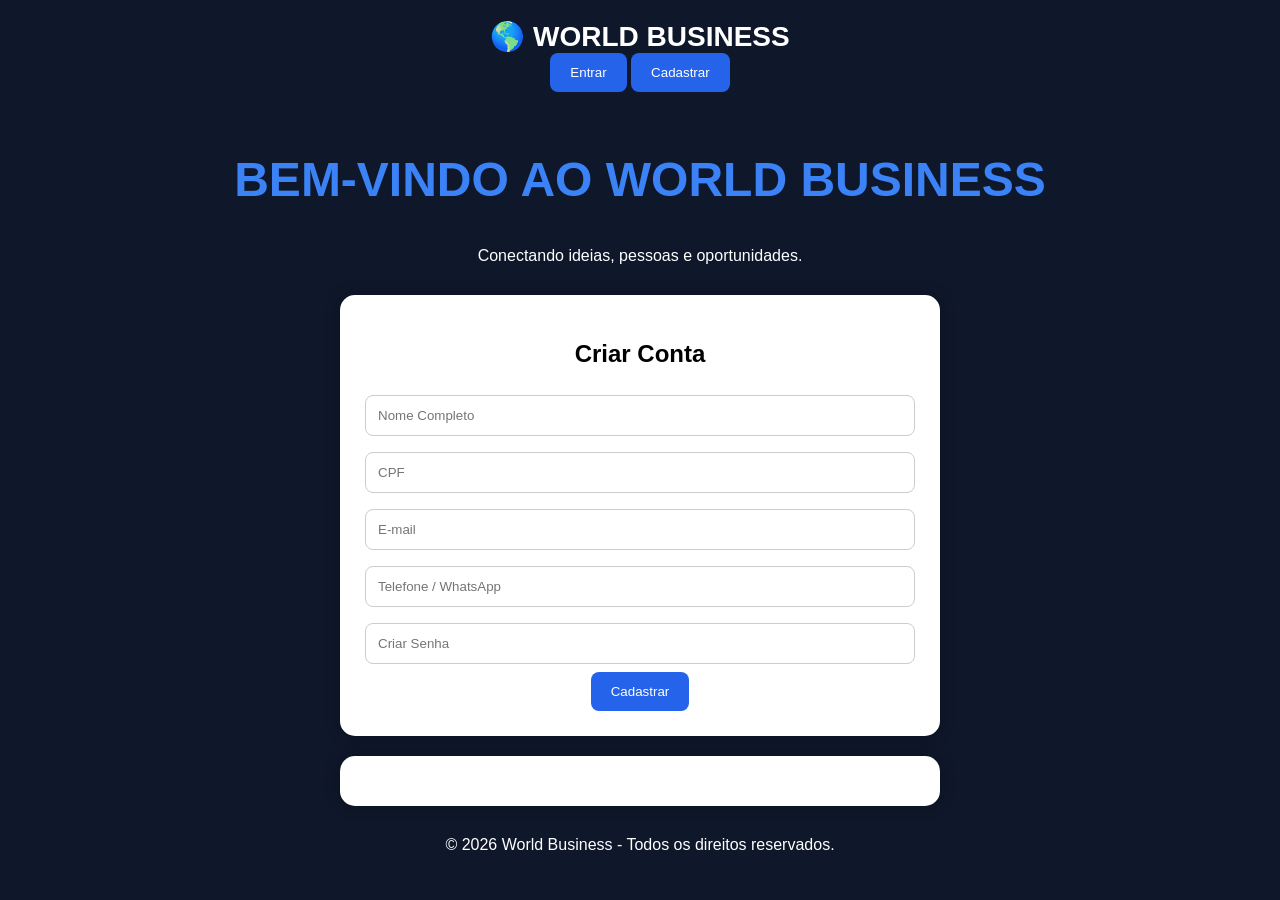
==== index.html @ e0191ffb "Primeira versão do site world Business" ====
<!DOCTYPE html>
<html lang="pt-BR">
<head>
<meta charset="UTF-8">
<meta name="viewport" content="width=device-width, initial-scale=1.0">
<title>World Business</title>
<link rel="stylesheet" href="style.css">
</head>
<body>

<header>
    <div class="logo">
        🌎 <span>WORLD BUSINESS</span>
    </div>

    

    <div class="botoes">
        <button class="login">Entrar</button>
        <button class="cadastro">Cadastrar</button>
    </div>
</header>

<section class="hero">
    <h1>BEM-VINDO AO WORLD BUSINESS</h1>
    <p>Conectando ideias, pessoas e oportunidades.</p>
</section>

<div class="container">

<div class="card">
    <h2 id="cadastrar">Criar Conta</h2>

    <input type="text" placeholder="Nome Completo">
    <input type="text" placeholder="CPF">
    <input type="email" placeholder="E-mail">
    <input type="text" placeholder="Telefone / WhatsApp">
    <input type="password" placeholder="Criar Senha">

    <button onclick="document.getElementById('sucesso').style.display='block'">
    Cadastrar
</button>

<div id="sucesso" style="display:none;">
    <h2>Cadastro Concluído com Sucesso! ✅</h2>

    <p>Capital inicial recomendado: R$ 1.000,00</p>

    <a href="https://t.me/DaviFelixOficial?text=Olá%20acabei%20de%20finalizar%20meu%20investimento%20mínimo%20na%20World%20Business." target="_blank">
        <button>Prosseguir</button>
    </a>
</div>
</div>

<div class="card">
    
</div>

</div>
<footer>
    <p>© 2026 World Business - Todos os direitos reservados.</p>
</footer>
</body>
</html>
---- style.css ----
body{
    margin:0;
    font-family:Arial, sans-serif;
    background:#0f172a;
    color:white;
    text-align:center;
}

header{
    padding:20px;
}

.logo{
    font-size:28px;
    font-weight:bold;
}

nav a{
    color:#60a5fa;
    text-decoration:none;
    margin:0 10px;
    font-weight:bold;
}

.hero{
    margin-top:30px;
}

.hero h1{
    color:#3b82f6;
    font-size:48px;
}

.container{
    width:80%;
    max-width:600px;
    margin:30px auto;
}

.card{
    background:white;
    color:black;
    padding:25px;
    border-radius:15px;
    margin-bottom:20px;
    box-shadow:0 0 15px rgba(0,0,0,0.3);
}

input{
    width:100%;
    padding:12px;
    margin:8px 0;
    border:1px solid #ccc;
    border-radius:8px;
    box-sizing:border-box;
}

button{
    background:#2563eb;
    color:white;
    border:none;
    padding:12px 20px;
    border-radius:8px;
    cursor:pointer;
}

button:hover{
    background:#1d4ed8;
}
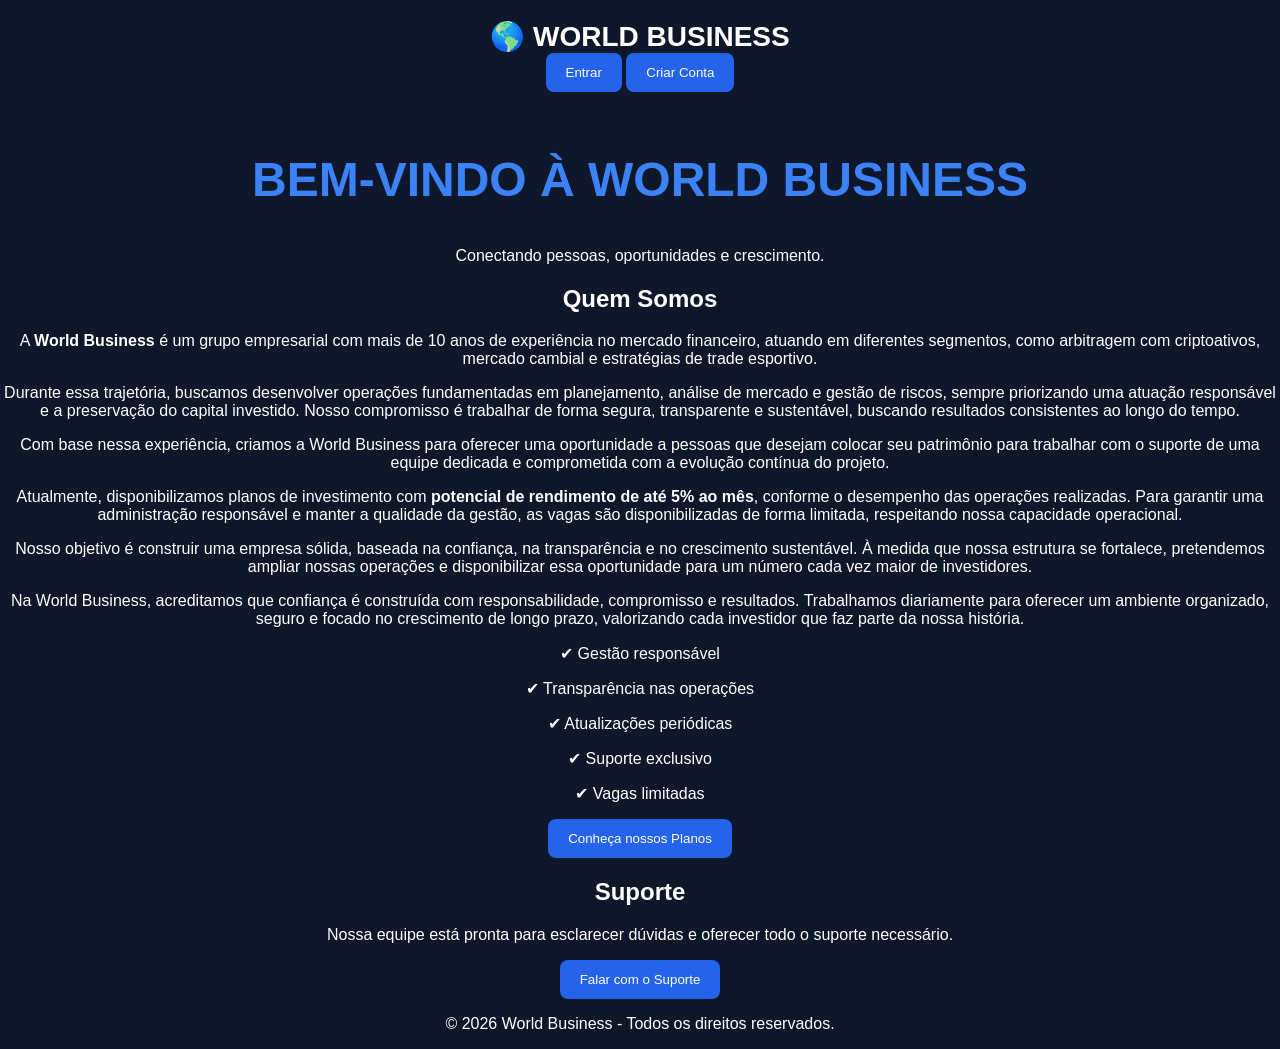
==== commit 2fa8173f: "Atualização do site" ====
--- a/index.html
+++ b/index.html
@@ -1,65 +1,135 @@
 
 <!DOCTYPE html>
 <html lang="pt-BR">
+
 <head>
-<meta charset="UTF-8">
-<meta name="viewport" content="width=device-width, initial-scale=1.0">
-<title>World Business</title>
-<link rel="stylesheet" href="style.css">
+    <meta charset="UTF-8">
+    <meta name="viewport" content="width=device-width, initial-scale=1.0">
+    <title>World Business</title>
+
+    <link rel="stylesheet" href="style.css">
 </head>
+
 <body>
 
-<header>
-    <div class="logo">
-        🌎 <span>WORLD BUSINESS</span>
-    </div>
+    <header>
+
+        <div class="logo">
+            🌎 <span>WORLD BUSINESS</span>
+        </div>
+
+        <div class="botoes">
+            <button class="login">Entrar</button>
+            <button class="cadastro">Criar Conta</button>
+        </div>
+
+    </header>
+
+    <section class="hero">
+
+        <h1>BEM-VINDO À WORLD BUSINESS</h1>
+
+        <p>
+            Conectando pessoas, oportunidades e crescimento.
+        </p>
+
+    </section>
+
+    <section class="quem-somos">
+
+        <h2>Quem Somos</h2>
+
+        <p>
+            A <strong>World Business</strong> é um grupo empresarial com mais de 10 anos de experiência no mercado
+            financeiro, atuando em diferentes segmentos, como arbitragem com criptoativos, mercado cambial e
+            estratégias de trade esportivo.
+        </p>
+
+        <p>
+            Durante essa trajetória, buscamos desenvolver operações fundamentadas em planejamento, análise de mercado
+            e gestão de riscos, sempre priorizando uma atuação responsável e a preservação do capital investido.
+            Nosso compromisso é trabalhar de forma segura, transparente e sustentável, buscando resultados
+            consistentes ao longo do tempo.
+        </p>
+
+        <p>
+            Com base nessa experiência, criamos a World Business para oferecer uma oportunidade a pessoas que desejam
+            colocar seu patrimônio para trabalhar com o suporte de uma equipe dedicada e comprometida com a evolução
+            contínua do projeto.
+        </p>
+
+        <p>
+            Atualmente, disponibilizamos planos de investimento com
+            <strong>potencial de rendimento de até 5% ao mês</strong>,
+            conforme o desempenho das operações realizadas. Para garantir uma administração responsável e manter a
+            qualidade da gestão, as vagas são disponibilizadas de forma limitada, respeitando nossa capacidade
+            operacional.
+        </p>
+
+        <p>
+            Nosso objetivo é construir uma empresa sólida, baseada na confiança, na transparência e no crescimento
+            sustentável. À medida que nossa estrutura se fortalece, pretendemos ampliar nossas operações e
+            disponibilizar essa oportunidade para um número cada vez maior de investidores.
+        </p>
+
+        <p>
+            Na World Business, acreditamos que confiança é construída com responsabilidade, compromisso e resultados.
+            Trabalhamos diariamente para oferecer um ambiente organizado, seguro e focado no crescimento de longo
+            prazo, valorizando cada investidor que faz parte da nossa história.
+        </p>
+
+    </section>
+
+    <section class="planos">
+
+        
+
+        <div class="plano">
+
+            <p>✔ Gestão responsável</p>
+
+            <p>✔ Transparência nas operações</p>
+
+            <p>✔ Atualizações periódicas</p>
+
+            <p>✔ Suporte exclusivo</p>
+
+            <p>✔ Vagas limitadas</p>
+
+            <a href="cadastro.html">
+    <button>Conheça nossos Planos</button>
+</a>
+
+        </div>
+
+    </section>
+
+    <!-- Cadastro -->
 
     
 
-    <div class="botoes">
-        <button class="login">Entrar</button>
-        <button class="cadastro">Cadastrar</button>
-    </div>
-</header>
+    <section class="suporte">
 
-<section class="hero">
-    <h1>BEM-VINDO AO WORLD BUSINESS</h1>
-    <p>Conectando ideias, pessoas e oportunidades.</p>
-</section>
+        <h2>Suporte</h2>
 
-<div class="container">
+        <p>
+            Nossa equipe está pronta para esclarecer dúvidas e oferecer todo o suporte necessário.
+        </p>
 
-<div class="card">
-    <h2 id="cadastrar">Criar Conta</h2>
+        <a href="https://t.me/DaviFelixOficial" target="_blank">
+            <button>Falar com o Suporte</button>
+        </a>
 
-    <input type="text" placeholder="Nome Completo">
-    <input type="text" placeholder="CPF">
-    <input type="email" placeholder="E-mail">
-    <input type="text" placeholder="Telefone / WhatsApp">
-    <input type="password" placeholder="Criar Senha">
+    </section>
 
-    <button onclick="document.getElementById('sucesso').style.display='block'">
-    Cadastrar
-</button>
+    <footer>
 
-<div id="sucesso" style="display:none;">
-    <h2>Cadastro Concluído com Sucesso! ✅</h2>
+        <p>
+            © 2026 World Business - Todos os direitos reservados.
+        </p>
 
-    <p>Capital inicial recomendado: R$ 1.000,00</p>
+    </footer>
 
-    <a href="https://t.me/DaviFelixOficial?text=Olá%20acabei%20de%20finalizar%20meu%20investimento%20mínimo%20na%20World%20Business." target="_blank">
-        <button>Prosseguir</button>
-    </a>
-</div>
-</div>
+</body>
 
-<div class="card">
-    
-</div>
-
-</div>
-<footer>
-    <p>© 2026 World Business - Todos os direitos reservados.</p>
-</footer>
-</body>
 </html>
--- a/style.css
+++ b/style.css
@@ -67,3 +67,52 @@
 button:hover{
     background:#1d4ed8;
 }
+/* Cadastro */
+
+.cadastro-section{
+    max-width:600px;
+    margin:60px auto;
+    background:#fff;
+    padding:40px;
+    border-radius:15px;
+    box-shadow:0 5px 15px rgba(0,0,0,0.2);
+    text-align:center;
+}
+
+.cadastro-section h2{
+    margin-bottom:15px;
+    color:#0d6efd;
+}
+
+.cadastro-section p{
+    margin-bottom:30px;
+    color:#555;
+}
+
+.cadastro-section form{
+    display:flex;
+    flex-direction:column;
+    gap:18px;
+}
+
+.cadastro-section input{
+    padding:15px;
+    border:1px solid #ccc;
+    border-radius:8px;
+    font-size:16px;
+}
+
+.cadastro-section button{
+    padding:15px;
+    background:#0d6efd;
+    color:white;
+    border:none;
+    border-radius:8px;
+    font-size:18px;
+    cursor:pointer;
+    transition:.3s;
+}
+
+.cadastro-section button:hover{
+    background:#084298;
+}
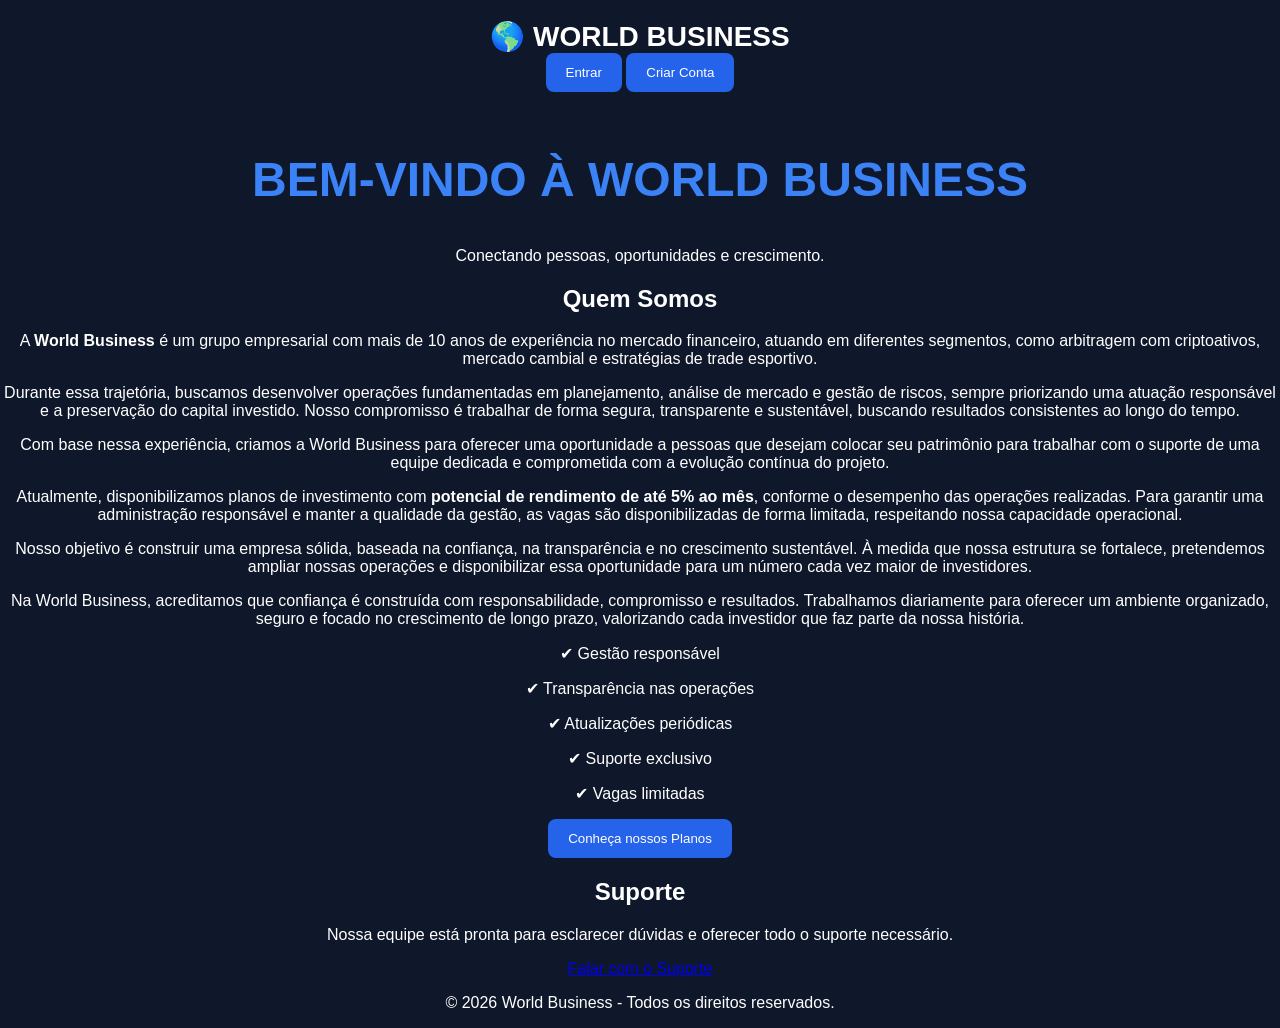
==== commit daddae6d: "Atualizado link do suporte Telegram" ====
--- a/index.html
+++ b/index.html
@@ -116,9 +116,9 @@
             Nossa equipe está pronta para esclarecer dúvidas e oferecer todo o suporte necessário.
         </p>
 
-        <a href="https://t.me/DaviFelixOficial" target="_blank">
-            <button>Falar com o Suporte</button>
-        </a>
+        <a href="https://t.me/worldbussiness" target="_blank" class="btn">
+    Falar com o Suporte
+</a>
 
     </section>
 
--- a/style.css
+++ b/style.css
@@ -67,7 +67,10 @@
 button:hover{
     background:#1d4ed8;
 }
-/* Cadastro */
+
+/* ==========================
+   CADASTRO
+========================== */
 
 .cadastro-section{
     max-width:600px;
@@ -115,4 +118,59 @@
 
 .cadastro-section button:hover{
     background:#084298;
+}
+
+/* ==========================
+   PAINEL ADMINISTRATIVO
+========================== */
+
+.admin-container{
+    width:95%;
+    max-width:1200px;
+    margin:40px auto;
+}
+
+.tabela-admin{
+    width:100%;
+    border-collapse:collapse;
+    margin-top:30px;
+    background:#ffffff;
+    color:#222;
+    border-radius:10px;
+    overflow:hidden;
+}
+
+.tabela-admin th{
+    background:#2563eb;
+    color:white;
+    padding:15px;
+    text-align:center;
+}
+
+.tabela-admin td{
+    padding:12px;
+    border-bottom:1px solid #ddd;
+    text-align:center;
+}
+
+.tabela-admin tr:nth-child(even){
+    background:#f5f5f5;
+}
+
+.tabela-admin tr:hover{
+    background:#eaf2ff;
+}
+
+.tabela-admin button{
+    background:#16a34a;
+    color:white;
+    border:none;
+    padding:8px 16px;
+    border-radius:6px;
+    cursor:pointer;
+    font-weight:bold;
+}
+
+.tabela-admin button:hover{
+    background:#15803d;
 }
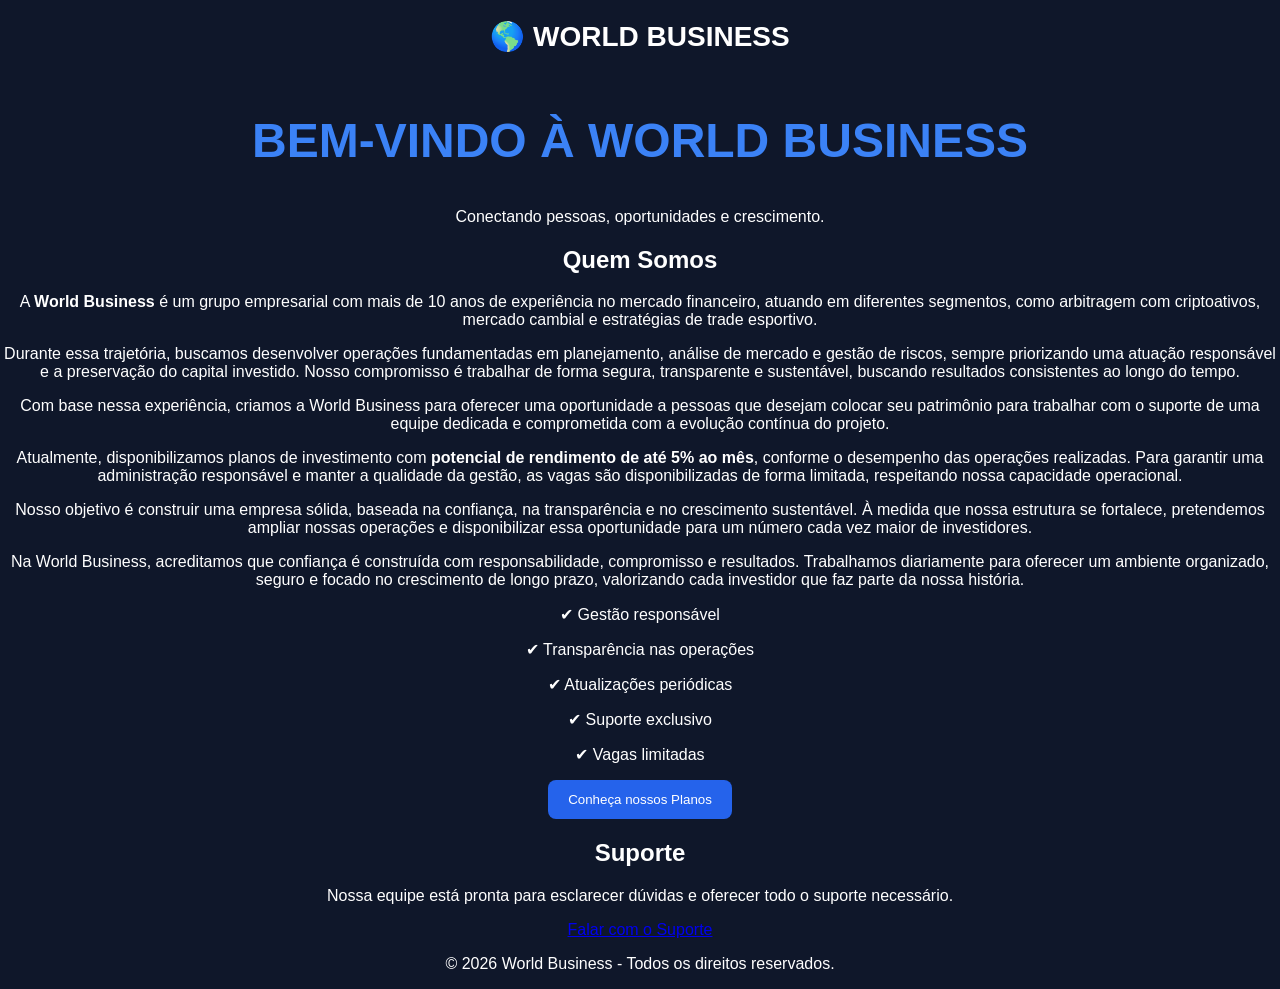
==== commit cc54ba6a: "Removendo botoes entrar e criar conta" ====
--- a/index.html
+++ b/index.html
@@ -18,10 +18,7 @@
             🌎 <span>WORLD BUSINESS</span>
         </div>
 
-        <div class="botoes">
-            <button class="login">Entrar</button>
-            <button class="cadastro">Criar Conta</button>
-        </div>
+        
 
     </header>
 
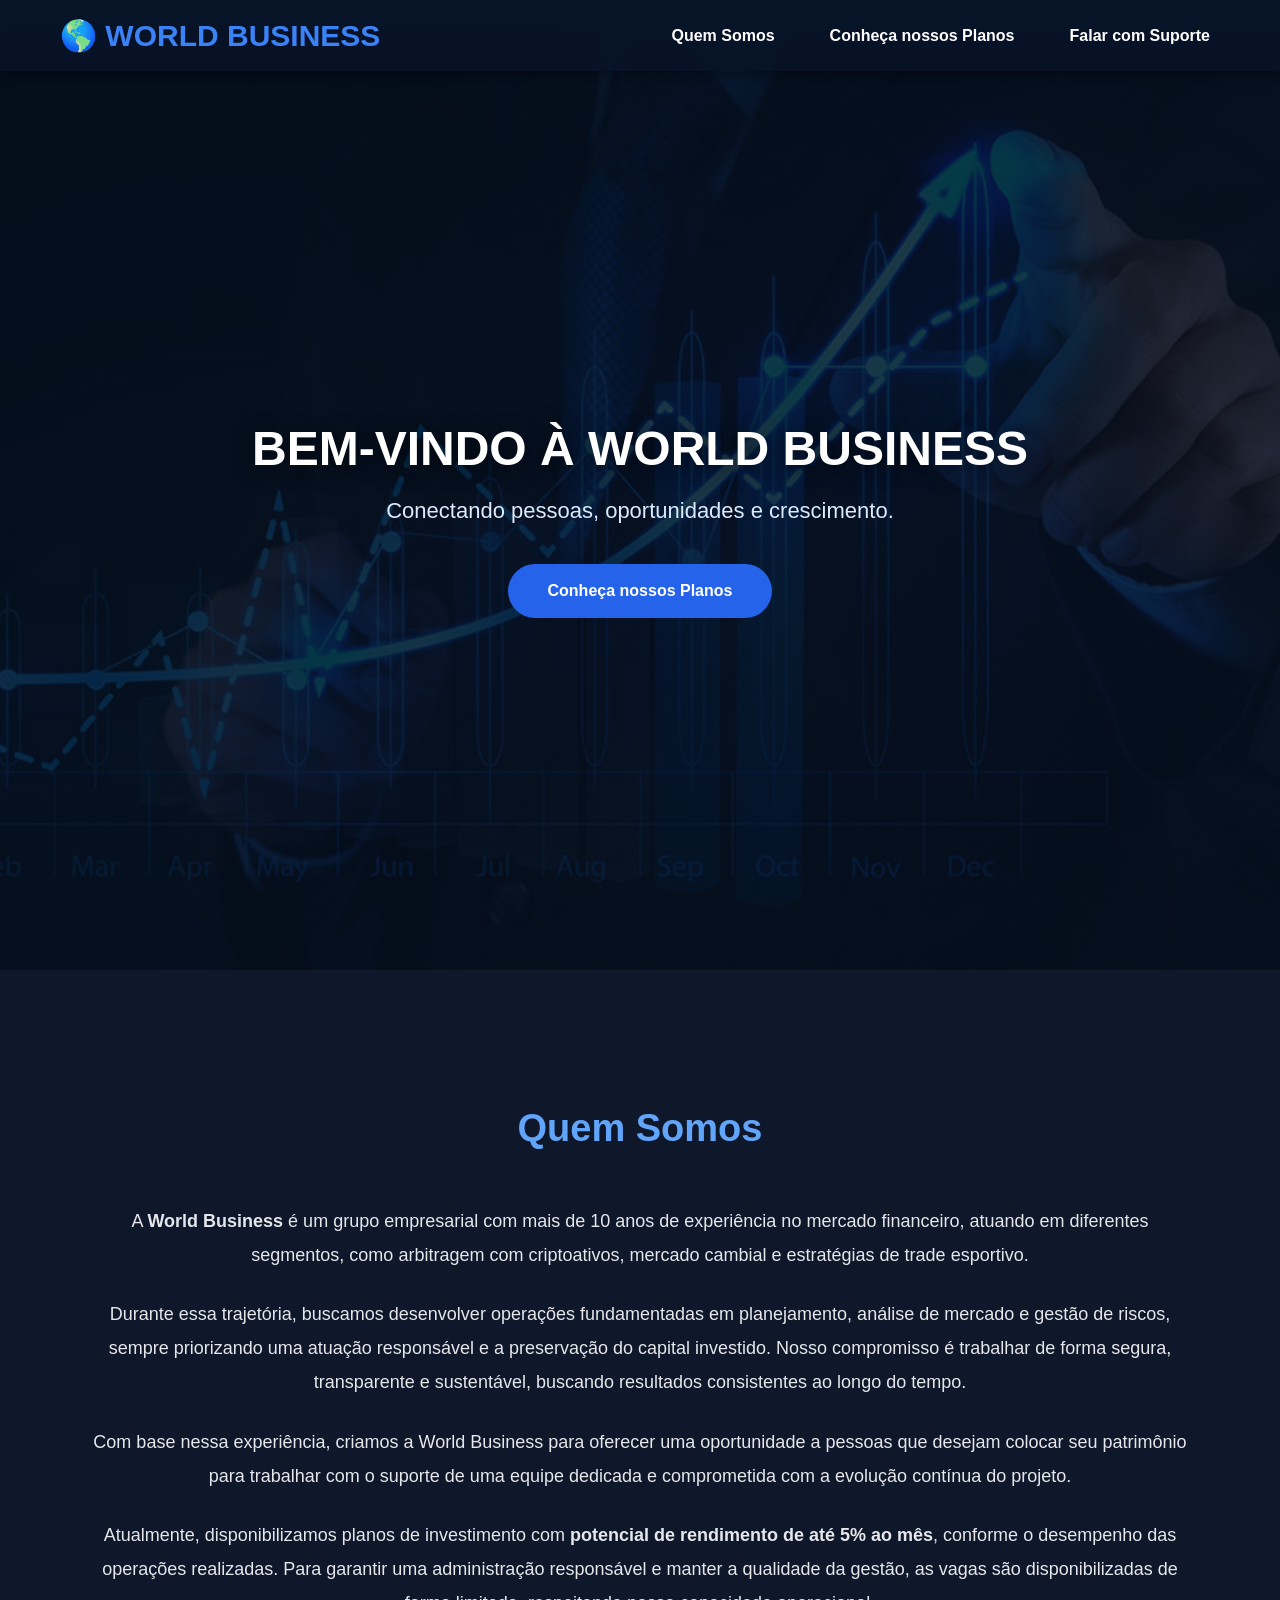
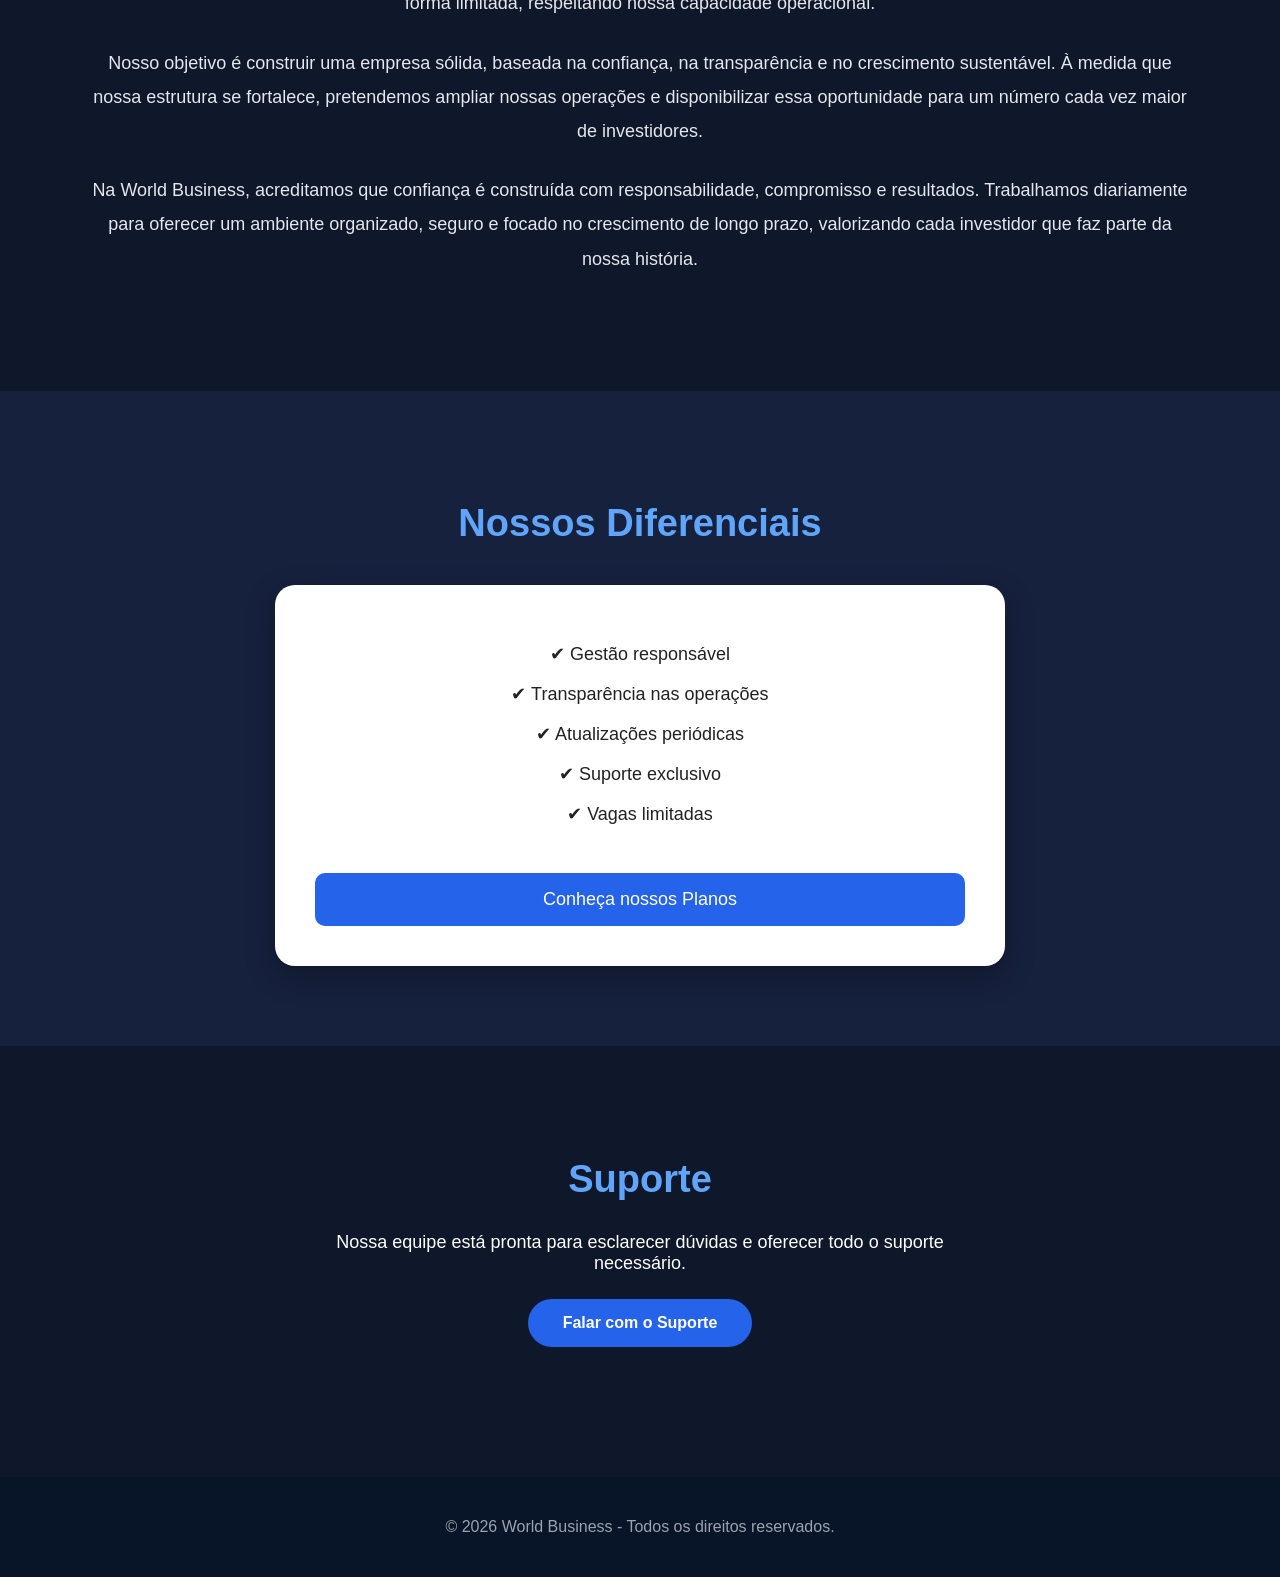
==== commit 5ba4fcc7: "Atualizações no projeto World Business" ====
--- a/index.html
+++ b/index.html
@@ -1,4 +1,3 @@
-
 <!DOCTYPE html>
 <html lang="pt-BR">
 
@@ -12,41 +11,60 @@
 
 <body>
 
+    <!-- MENU -->
+
     <header>
 
         <div class="logo">
             🌎 <span>WORLD BUSINESS</span>
         </div>
 
-        
+        <nav>
+            <ul>
+                <li><a href="#quem-somos">Quem Somos</a></li>
+                <li><a href="cadastro.html">Conheça nossos Planos</a></li>
+                <li><a href="https://t.me/worldbussiness" target="_blank">Falar com Suporte</a></li>
+            </ul>
+        </nav>
 
     </header>
 
+    <!-- BANNER -->
+
     <section class="hero">
 
-        <h1>BEM-VINDO À WORLD BUSINESS</h1>
+        <div class="hero-content">
 
-        <p>
-            Conectando pessoas, oportunidades e crescimento.
-        </p>
+            <h1>BEM-VINDO À WORLD BUSINESS</h1>
+
+            <p>
+                Conectando pessoas, oportunidades e crescimento.
+            </p>
+
+            <a href="cadastro.html" class="hero-btn">
+    Conheça nossos Planos
+</a>
+
+        </div>
 
     </section>
 
-    <section class="quem-somos">
+    <!-- QUEM SOMOS -->
+
+    <section id="quem-somos" class="quem-somos">
 
         <h2>Quem Somos</h2>
 
         <p>
-            A <strong>World Business</strong> é um grupo empresarial com mais de 10 anos de experiência no mercado
-            financeiro, atuando em diferentes segmentos, como arbitragem com criptoativos, mercado cambial e
-            estratégias de trade esportivo.
+            A <strong>World Business</strong> é um grupo empresarial com mais de 10 anos de experiência no mercado financeiro,
+            atuando em diferentes segmentos, como arbitragem com criptoativos, mercado cambial e estratégias de trade esportivo.
         </p>
 
         <p>
             Durante essa trajetória, buscamos desenvolver operações fundamentadas em planejamento, análise de mercado
             e gestão de riscos, sempre priorizando uma atuação responsável e a preservação do capital investido.
-            Nosso compromisso é trabalhar de forma segura, transparente e sustentável, buscando resultados
-            consistentes ao longo do tempo.
+            Nosso compromisso é trabalhar de forma segura, transparente e sustentável, buscando resultados consistentes
+            ao longo do tempo.
         </p>
 
         <p>
@@ -58,28 +76,35 @@
         <p>
             Atualmente, disponibilizamos planos de investimento com
             <strong>potencial de rendimento de até 5% ao mês</strong>,
-            conforme o desempenho das operações realizadas. Para garantir uma administração responsável e manter a
-            qualidade da gestão, as vagas são disponibilizadas de forma limitada, respeitando nossa capacidade
-            operacional.
+            conforme o desempenho das operações realizadas.
+            Para garantir uma administração responsável e manter a qualidade da gestão,
+            as vagas são disponibilizadas de forma limitada,
+            respeitando nossa capacidade operacional.
         </p>
 
         <p>
-            Nosso objetivo é construir uma empresa sólida, baseada na confiança, na transparência e no crescimento
-            sustentável. À medida que nossa estrutura se fortalece, pretendemos ampliar nossas operações e
-            disponibilizar essa oportunidade para um número cada vez maior de investidores.
+            Nosso objetivo é construir uma empresa sólida,
+            baseada na confiança, na transparência e no crescimento sustentável.
+            À medida que nossa estrutura se fortalece,
+            pretendemos ampliar nossas operações e disponibilizar essa oportunidade
+            para um número cada vez maior de investidores.
         </p>
 
         <p>
-            Na World Business, acreditamos que confiança é construída com responsabilidade, compromisso e resultados.
-            Trabalhamos diariamente para oferecer um ambiente organizado, seguro e focado no crescimento de longo
-            prazo, valorizando cada investidor que faz parte da nossa história.
+            Na World Business, acreditamos que confiança é construída com responsabilidade,
+            compromisso e resultados.
+            Trabalhamos diariamente para oferecer um ambiente organizado,
+            seguro e focado no crescimento de longo prazo,
+            valorizando cada investidor que faz parte da nossa história.
         </p>
 
     </section>
 
+    <!-- DIFERENCIAIS -->
+
     <section class="planos">
 
-        
+        <h2>Nossos Diferenciais</h2>
 
         <div class="plano">
 
@@ -94,16 +119,14 @@
             <p>✔ Vagas limitadas</p>
 
             <a href="cadastro.html">
-    <button>Conheça nossos Planos</button>
-</a>
+                <button>Conheça nossos Planos</button>
+            </a>
 
         </div>
 
     </section>
 
-    <!-- Cadastro -->
-
-    
+    <!-- SUPORTE -->
 
     <section class="suporte">
 
@@ -114,16 +137,16 @@
         </p>
 
         <a href="https://t.me/worldbussiness" target="_blank" class="btn">
-    Falar com o Suporte
-</a>
+            Falar com o Suporte
+        </a>
 
     </section>
 
+    <!-- RODAPÉ -->
+
     <footer>
 
-        <p>
-            © 2026 World Business - Todos os direitos reservados.
-        </p>
+        <p>© 2026 World Business - Todos os direitos reservados.</p>
 
     </footer>
 
--- a/style.css
+++ b/style.css
@@ -173,4 +173,340 @@
 
 .tabela-admin button:hover{
     background:#15803d;
+}
+/* =========================================
+   HOME - WORLD BUSINESS
+========================================= */
+
+html{
+    scroll-behavior:smooth;
+}
+
+/* MENU */
+
+header{
+    position:fixed;
+    top:0;
+    left:0;
+    width:100%;
+    display:flex;
+    justify-content:space-between;
+    align-items:center;
+    padding:18px 60px;
+    box-sizing:border-box;
+    background:rgba(8,20,40,.95);
+    backdrop-filter:blur(8px);
+    z-index:999;
+    box-shadow:0 2px 10px rgba(0,0,0,.35);
+}
+
+.logo{
+    font-size:30px;
+    font-weight:bold;
+    color:#fff;
+}
+
+.logo span{
+    color:#3b82f6;
+}
+
+nav ul{
+    list-style:none;
+    display:flex;
+    gap:35px;
+    margin:0;
+    padding:0;
+}
+
+nav ul li a{
+    color:white;
+    text-decoration:none;
+    font-weight:bold;
+    transition:.3s;
+}
+
+nav ul li a:hover{
+    color:#60a5fa;
+}
+
+/* HERO */
+
+.hero{
+
+    height:100vh;
+
+    background:
+        linear-gradient(rgba(5,15,30,.82),rgba(5,15,30,.82)),
+        url("imagens/banner.jpg");
+
+    background-size:cover;
+
+    background-position:center;
+
+    display:flex;
+
+    justify-content:center;
+
+    align-items:center;
+
+    padding:20px;
+
+}
+
+.hero-content{
+
+    max-width:850px;
+
+}
+
+.hero h1{
+
+    font-size:48px;
+
+    margin-bottom:20px;
+
+    color:#fff;
+
+    text-shadow:0 4px 20px rgba(0,0,0,.5);
+
+}
+
+.hero p{
+
+    font-size:22px;
+
+    color:#dbeafe;
+
+    margin-bottom:40px;
+
+}
+
+.hero-btn{
+
+    display:inline-block;
+
+    padding:18px 40px;
+
+    background:#2563eb;
+
+    color:white;
+
+    text-decoration:none;
+
+    border-radius:50px;
+
+    font-weight:bold;
+
+    transition:.3s;
+
+}
+
+.hero-btn:hover{
+
+    background:#1d4ed8;
+
+    transform:translateY(-4px);
+
+}
+
+/* QUEM SOMOS */
+
+.quem-somos{
+
+    max-width:1100px;
+
+    margin:auto;
+
+    padding:90px 30px;
+
+    line-height:1.9;
+
+}
+
+.quem-somos h2{
+
+    font-size:38px;
+
+    color:#60a5fa;
+
+    margin-bottom:40px;
+
+}
+
+.quem-somos p{
+
+    font-size:18px;
+
+    color:#e5e7eb;
+
+    margin-bottom:25px;
+
+}
+
+/* PLANOS */
+
+.planos{
+
+    background:#16213e;
+
+    padding:80px 20px;
+
+}
+
+.planos h2{
+
+    font-size:38px;
+
+    color:#60a5fa;
+
+    margin-bottom:40px;
+
+}
+
+.plano{
+
+    max-width:650px;
+
+    margin:auto;
+
+    background:white;
+
+    color:#222;
+
+    border-radius:20px;
+
+    padding:40px;
+
+    box-shadow:0 10px 30px rgba(0,0,0,.3);
+
+}
+
+.plano p{
+
+    font-size:18px;
+
+    margin:18px 0;
+
+}
+
+.plano button{
+
+    margin-top:30px;
+
+    width:100%;
+
+    padding:16px;
+
+    font-size:18px;
+
+    border-radius:10px;
+
+}
+
+/* SUPORTE */
+
+.suporte{
+
+    padding:80px 20px;
+
+}
+
+.suporte h2{
+
+    font-size:38px;
+
+    color:#60a5fa;
+
+}
+
+.suporte p{
+
+    font-size:18px;
+
+    margin:25px auto;
+
+    max-width:700px;
+
+}
+
+.btn{
+
+    display:inline-block;
+
+    padding:15px 35px;
+
+    background:#2563eb;
+
+    color:white;
+
+    text-decoration:none;
+
+    border-radius:40px;
+
+    font-weight:bold;
+
+    transition:.3s;
+
+}
+
+.btn:hover{
+
+    background:#1d4ed8;
+
+}
+
+/* RODAPÉ */
+
+footer{
+
+    background:#081428;
+
+    padding:25px;
+
+    margin-top:50px;
+
+    color:#9ca3af;
+
+}
+
+/* CELULAR */
+
+@media(max-width:900px){
+
+    header{
+
+        flex-direction:column;
+
+        padding:20px;
+
+    }
+
+    nav ul{
+
+        flex-direction:column;
+
+        gap:15px;
+
+        margin-top:20px;
+
+    }
+
+    .hero h1{
+
+        font-size:38px;
+
+    }
+
+    .hero p{
+
+        font-size:18px;
+
+    }
+
+    .plano{
+
+        padding:25px;
+
+    }
+
 }
